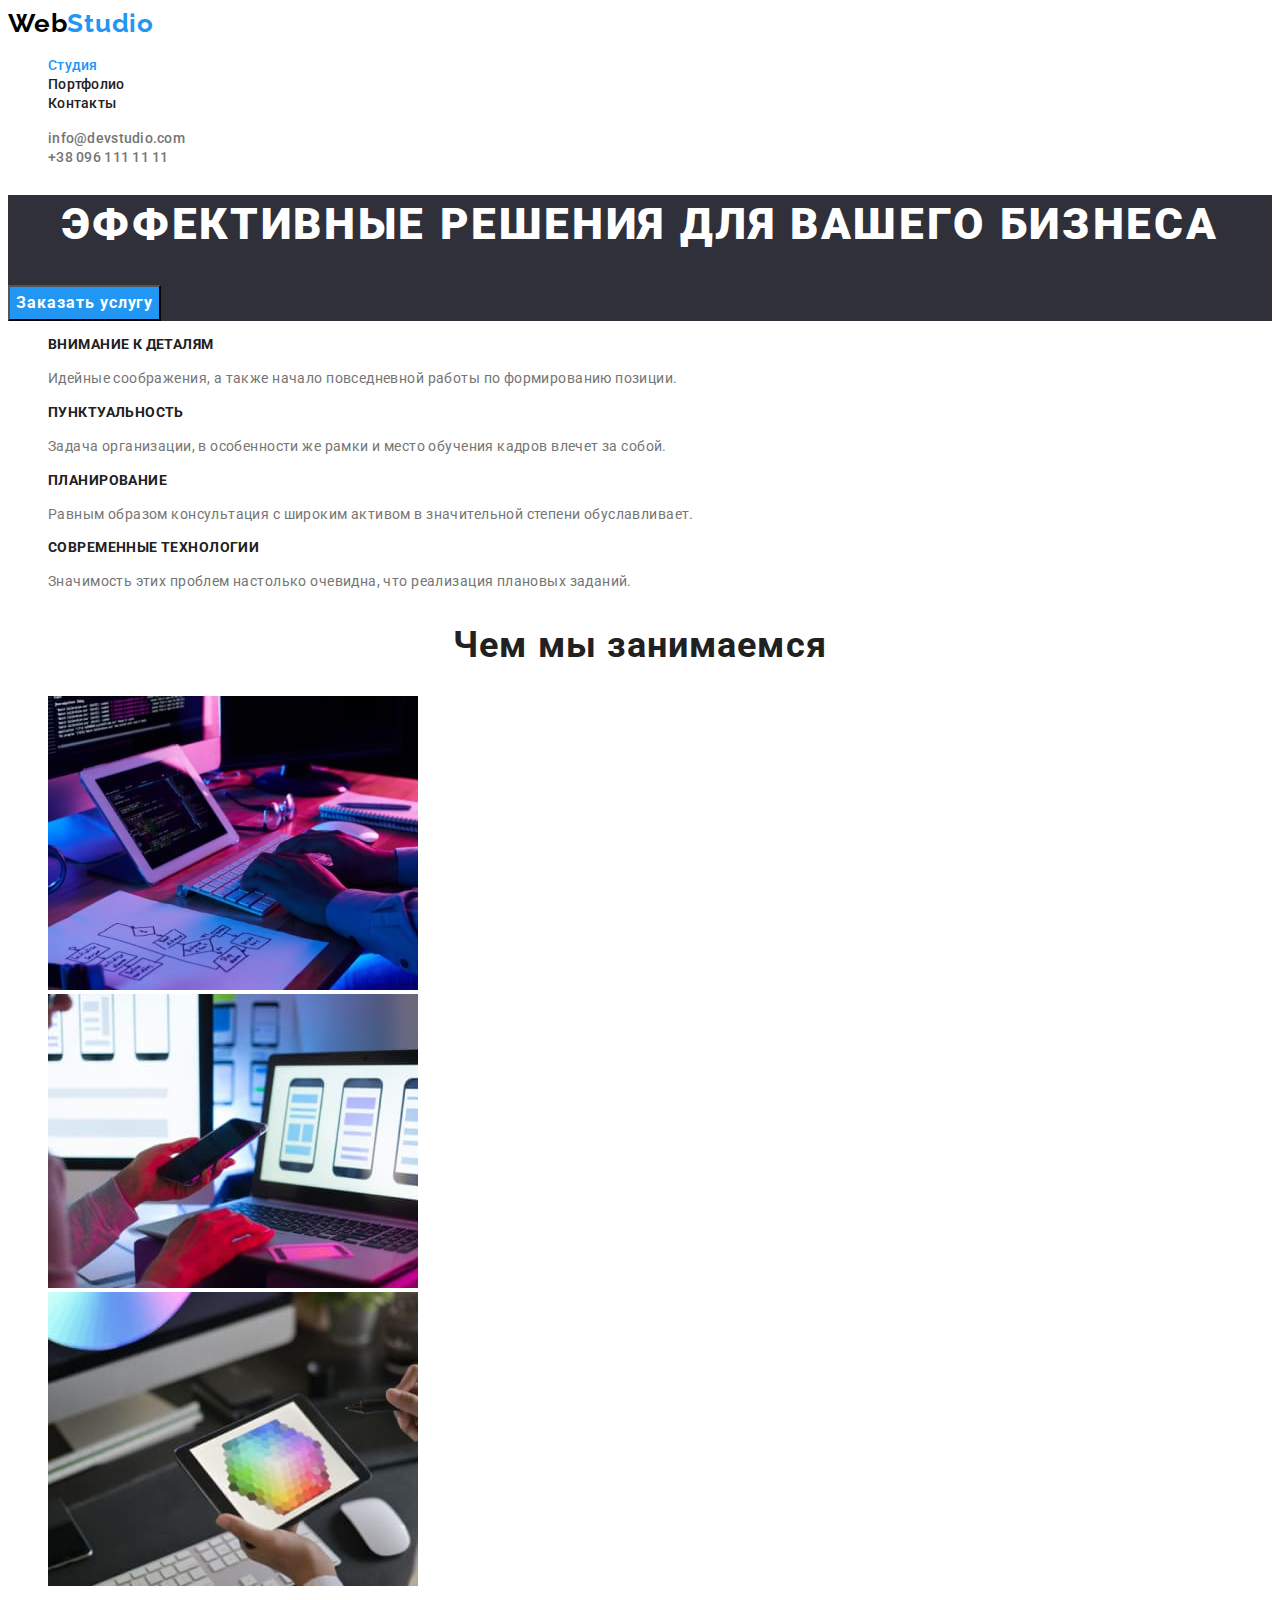
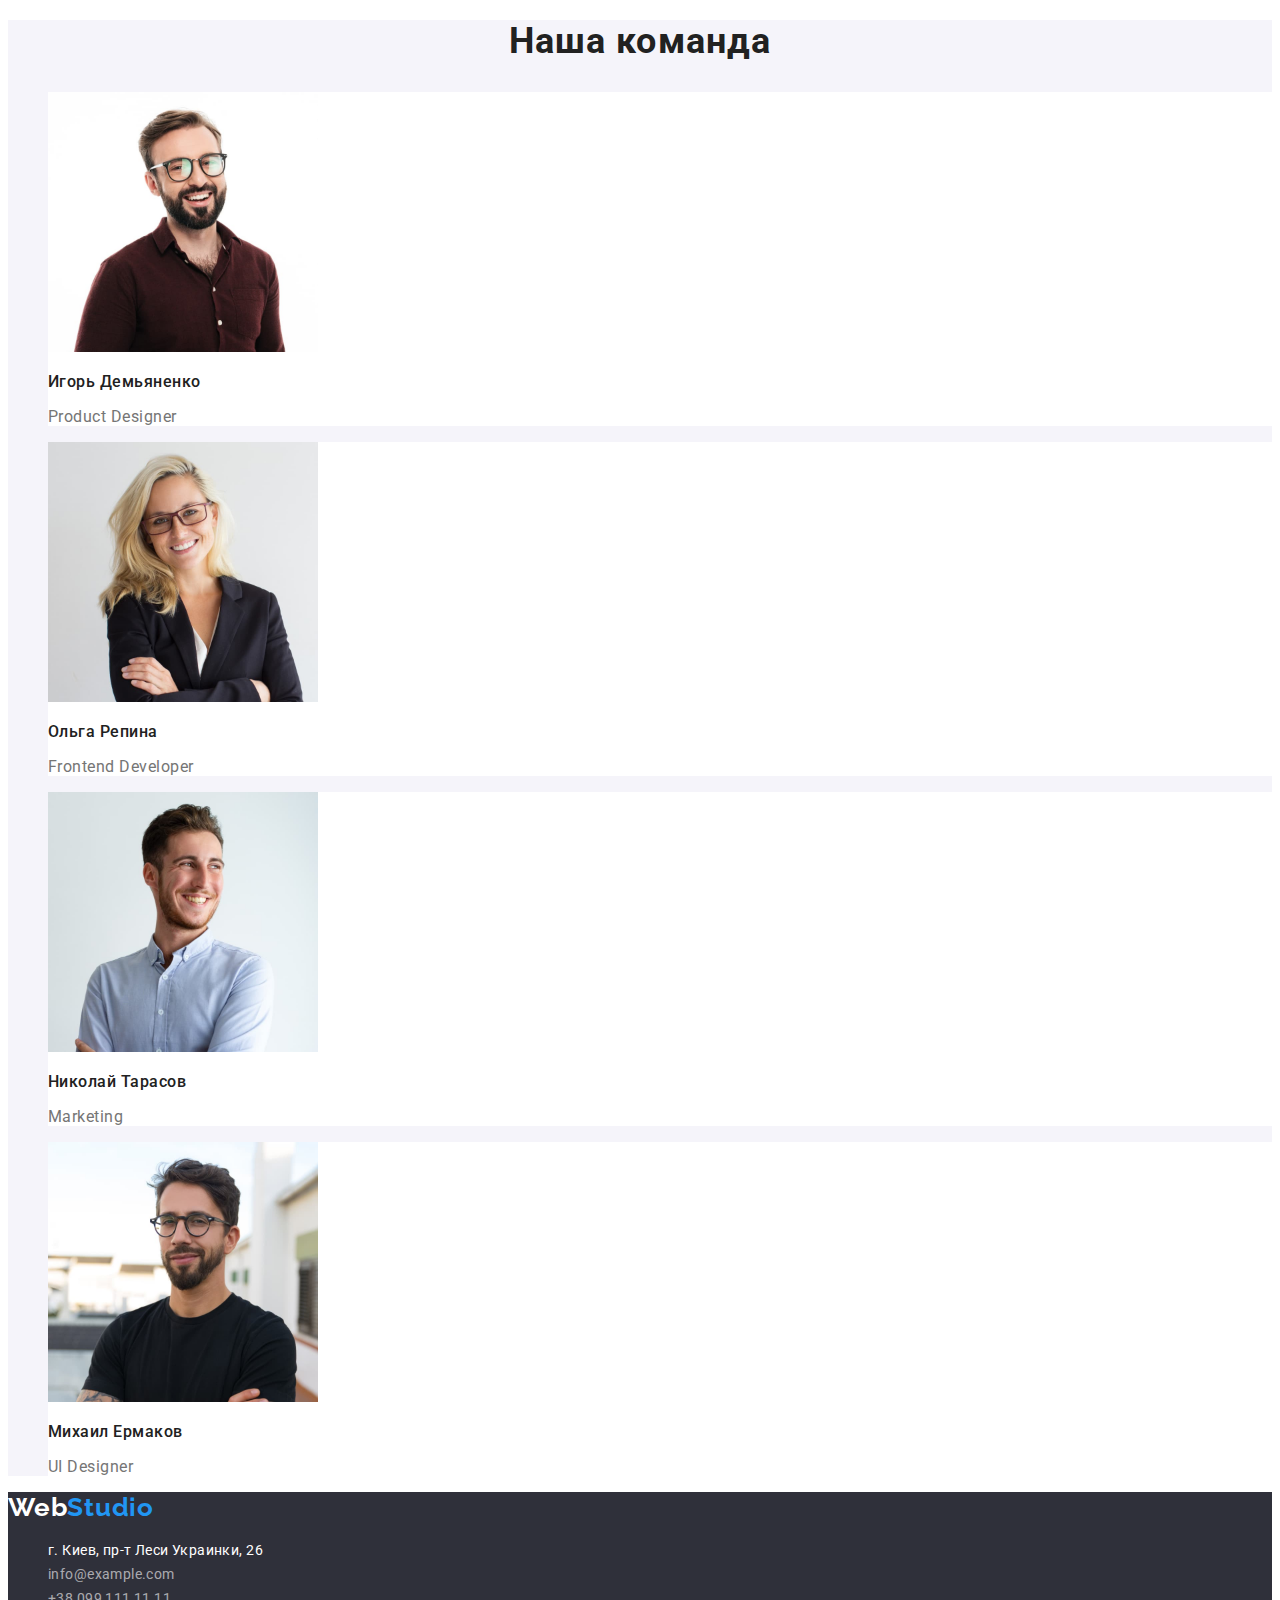
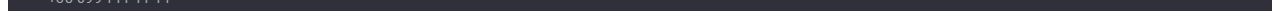
==== index.html @ 04322838 "added files from hw-02" ====
<!DOCTYPE html>
<html lang="ru">
  <head>
    <meta charset="UTF-8" />
    <meta http-equiv="X-UA-Compatible" content="IE=edge" />
    <meta name="viewport" content="width=device-width, initial-scale=1.0" />
    <title>WebStudio</title>
    <link rel="preconnect" href="https://fonts.googleapis.com" />
    <link rel="preconnect" href="https://fonts.gstatic.com" crossorigin />
    <link
      href="https://fonts.googleapis.com/css2?family=Raleway:wght@700&family=Roboto:wght@400;500;700;900&display=swap"
      rel="stylesheet"
    />
    <link rel="stylesheet" href="./css/styles.css" />
  </head>
  <body>
    <header>
      <a class="logo link" href="index.html" lang="en"
        ><span class="logo-black link">Web</span>Studio</a
      >

      <nav class="nav">
        <ul class="nav-list list">
          <li class="nav-item"><a class="nav-link link current" href="./index.html">Студия</a></li>
          <li class="nav-item"><a class="nav-link link" href="./portfolio.html">Портфолио</a></li>
          <li class="nav-item"><a class="nav-link link" href="">Контакты</a></li>
        </ul>
      </nav>

      <ul class="contacts-list list">
        <li class="contacts-item">
          <a class="contacts-link link" href="mailto:info@devstudio.com">info@devstudio.com</a>
        </li>
        <li class="contacts-item">
          <a class="contacts-link link" href="tel:+380961111111">+38 096 111 11 11</a>
        </li>
      </ul>
    </header>

    <main>
      <section class="hero">
        <h1 class="hero-title">Эффективные решения для вашего бизнеса</h1>
        <button class="hero-btn" type="button">Заказать услугу</button>
      </section>

      <section class="features">
        <h2 class="visually-hidden">В чем наша особенность</h2>
        <ul class="features-list list">
          <li class="features-item">
            <h3 class="features-item-title">Внимание к деталям</h3>
            <p class="features-item-text">
              Идейные соображения, а также начало повседневной работы по формированию позиции.
            </p>
          </li>
          <li class="features-item">
            <h3 class="features-item-title">Пунктуальность</h3>
            <p class="features-item-text">
              Задача организации, в особенности же рамки и место обучения кадров влечет за собой.
            </p>
          </li>
          <li class="features-item">
            <h3 class="features-item-title">Планирование</h3>
            <p class="features-item-text">
              Равным образом консультация с широким активом в значительной степени обуславливает.
            </p>
          </li>
          <li class="features-item">
            <h3 class="features-item-title">Современные технологии</h3>
            <p class="features-item-text">
              Значимость этих проблем настолько очевидна, что реализация плановых заданий.
            </p>
          </li>
        </ul>
      </section>

      <section class="services">
        <h2 class="services-title">Чем мы занимаемся</h2>
        <ul class="services-list list">
          <li class="services-item">
            <img
              src="./images/about/about-img-1.jpg"
              alt="Человек печатает на клавиатуре"
              width="370"
              height="294"
            />
          </li>
          <li class="services-item">
            <img
              src="./images/about/about-img-2.jpg"
              alt="Человек держит телефон"
              width="370"
              height="294"
            />
          </li>
          <li class="services-item">
            <img
              src="./images/about/about-img-3.jpg"
              alt="Человек держит планшет"
              width="370"
              height="294"
            />
          </li>
        </ul>
      </section>

      <section class="team">
        <h2 class="team-title">Наша команда</h2>
        <ul class="team-list list">
          <li class="team-item">
            <img src="./images/team/team-img-1.jpg" alt="Парень в очках" width="270" height="260" />
            <h3 class="team-subtitle">Игорь Демьяненко</h3>
            <p class="team-text" lang="en">Product Designer</p>
          </li>
          <li class="team-item">
            <img
              src="./images/team/team-img-2.jpg"
              alt="Девушка в очках"
              width="270"
              height="260"
            />
            <h3 class="team-subtitle">Ольга Репина</h3>
            <p class="team-text" lang="en">Frontend Developer</p>
          </li>
          <li class="team-item">
            <img
              src="./images/team/team-img-3.jpg"
              alt="Парень без очков"
              width="270"
              height="260"
            />
            <h3 class="team-subtitle">Николай Тарасов</h3>
            <p class="team-text" lang="en">Marketing</p>
          </li>
          <li class="team-item">
            <img
              src="./images/team/team-img-4.jpg"
              alt="Другой парень в очках"
              width="270"
              height="260"
            />
            <h3 class="team-subtitle">Михаил Ермаков</h3>
            <p class="team-text" lang="en">UI Designer</p>
          </li>
        </ul>
      </section>
    </main>

    <footer class="footer">
      <a class="logo link" href="index.html" lang="en"><span class="logo-white">Web</span>Studio</a>
      <address class="address">
        <ul class="address-list list">
          <li class="address-item">
            <a
              class="address-link link"
              href="https://goo.gl/maps/QAGM4faHn3Rg2UBT6"
              target="_blank"
              rel="noopener noreferrer nofollow"
              >г. Киев, пр-т Леси Украинки, 26</a
            >
          </li>
          <li class="address-item">
            <a class="address-link link" href="mailto:info@example.com">info@example.com</a>
          </li>
          <li class="address-item">
            <a class="address-link link" href="tel:+380991111111">+38 099 111 11 11</a>
          </li>
        </ul>
      </address>
    </footer>
  </body>
</html>
---- css/styles.css ----
:root {
  --title-color: #212121;
  --hero-title-color: #fff;
  --text-color: #757575;
  --text-color-secondary: #fff;
  --primary-bcg-color: #fff;
  --accent-color: #2196f3;
}

body {
  font-family: 'Roboto', sans-serif;
  color: var(--title-color);
  background-color: var(--primary-bcg-color);
}

.list {
  list-style: none;
}

.link {
  text-decoration: none;
}

.visually-hidden {
  position: absolute;
  white-space: nowrap;
  width: 1px;
  height: 1px;
  overflow: hidden;
  border: 0;
  padding: 0;
  clip: rect(0 0 0 0);
  clip-path: inset(50%);
  margin: -1px;
}

/* -----------------HEADER----------------- */

.logo {
  font-family: 'Raleway', sans-serif;
  font-weight: 700;
  font-size: 26px;
  line-height: 1.19;
  letter-spacing: 0.03em;
  color: #2196f3;
}

.logo-black {
  color: #000;
}

.nav-link {
  font-weight: 500;
  font-size: 14px;
  line-height: 1.14;
  letter-spacing: 0.02em;
  color: var(--title-color);
}

.nav-link.current {
  color: var(--accent-color);
}

.contacts-link {
  font-weight: 500;
  font-size: 14px;
  line-height: 1.14;
  letter-spacing: 0.02em;
  color: var(--text-color);
}

.nav-link:hover,
.nav-link:focus,
.contacts-link:hover,
.contacts-link:focus {
  color: var(--accent-color);
}

/* -----------------HERO----------------- */

.hero {
  background-color: #2f303a;
}

.hero-title {
  font-weight: 900;
  font-size: 44px;
  line-height: 1.36;
  text-align: center;
  letter-spacing: 0.06em;
  text-transform: uppercase;
  color: var(--hero-title-color);
}

.hero-btn {
  font-family: inherit;
  font-weight: 700;
  font-size: 16px;
  line-height: 1.88;
  letter-spacing: 0.06em;
  color: var(--text-color-secondary);
  background-color: var(--accent-color);
  cursor: pointer;
}

.hero-btn:hover,
.hero-btn:focus {
  background-color: #188ce8;
}

/* -----------------FEATURES----------------- */

.features-item-title {
  font-size: 14px;
  line-height: 1.14;
  letter-spacing: 0.03em;
  text-transform: uppercase;
  color: var(--title-color);
}

.features-item-text {
  font-size: 14px;
  line-height: 1.71;
  letter-spacing: 0.03em;
  color: var(--text-color);
}

/* -----------------SERVICES & TEAM----------------- */

.services-title,
.team-title {
  font-size: 36px;
  line-height: 1.17;
  text-align: center;
  letter-spacing: 0.03em;
  color: var(--title-color);
}

.team {
  background-color: #f5f4fa;
}

.team-item {
  background-color: var(--primary-bcg-color);
}

.team-subtitle {
  font-weight: 500;
  font-size: 16px;
  line-height: 1.19;
  letter-spacing: 0.03em;
  color: var(--title-color);
}

.team-text {
  font-weight: 400;
  font-size: 16px;
  line-height: 1.19;
  letter-spacing: 0.03em;
  color: var(--text-color);
}

/* -----------------PORTFOLIO----------------- */

.portfolio-btn {
  font-family: inherit;
  font-weight: 500;
  font-size: 16px;
  line-height: 1.63;
  text-align: center;
  letter-spacing: 0.03em;
  color: #212121;
  background-color: #f5f4fa;
  cursor: pointer;
}

.portfolio-btn:hover,
.portfolio-btn:focus {
  color: var(--text-color-secondary);
  background-color: var(--accent-color);
}

.portfolio-cards-title {
  font-size: 18px;
  line-height: 2;
  letter-spacing: 0.06em;
  color: var(--title-color);
}

.portfolio-cards-text {
  font-size: 16px;
  line-height: 1.88;
  letter-spacing: 0.03em;
  color: var(--text-color);
}

/* -----------------FOOTER----------------- */

.logo-white {
  color: #fff;
}

.footer {
  background-color: #2f303a;
}

.address-link[target] {
  color: var(--text-color-secondary);
}

.address-link {
  font-style: normal;
  font-weight: 400;
  font-size: 14px;
  line-height: 1.71;
  letter-spacing: 0.03em;
  color: rgba(255, 255, 255, 0.6);
}

.address-link:hover,
.address-link:focus {
  color: var(--accent-color);
}
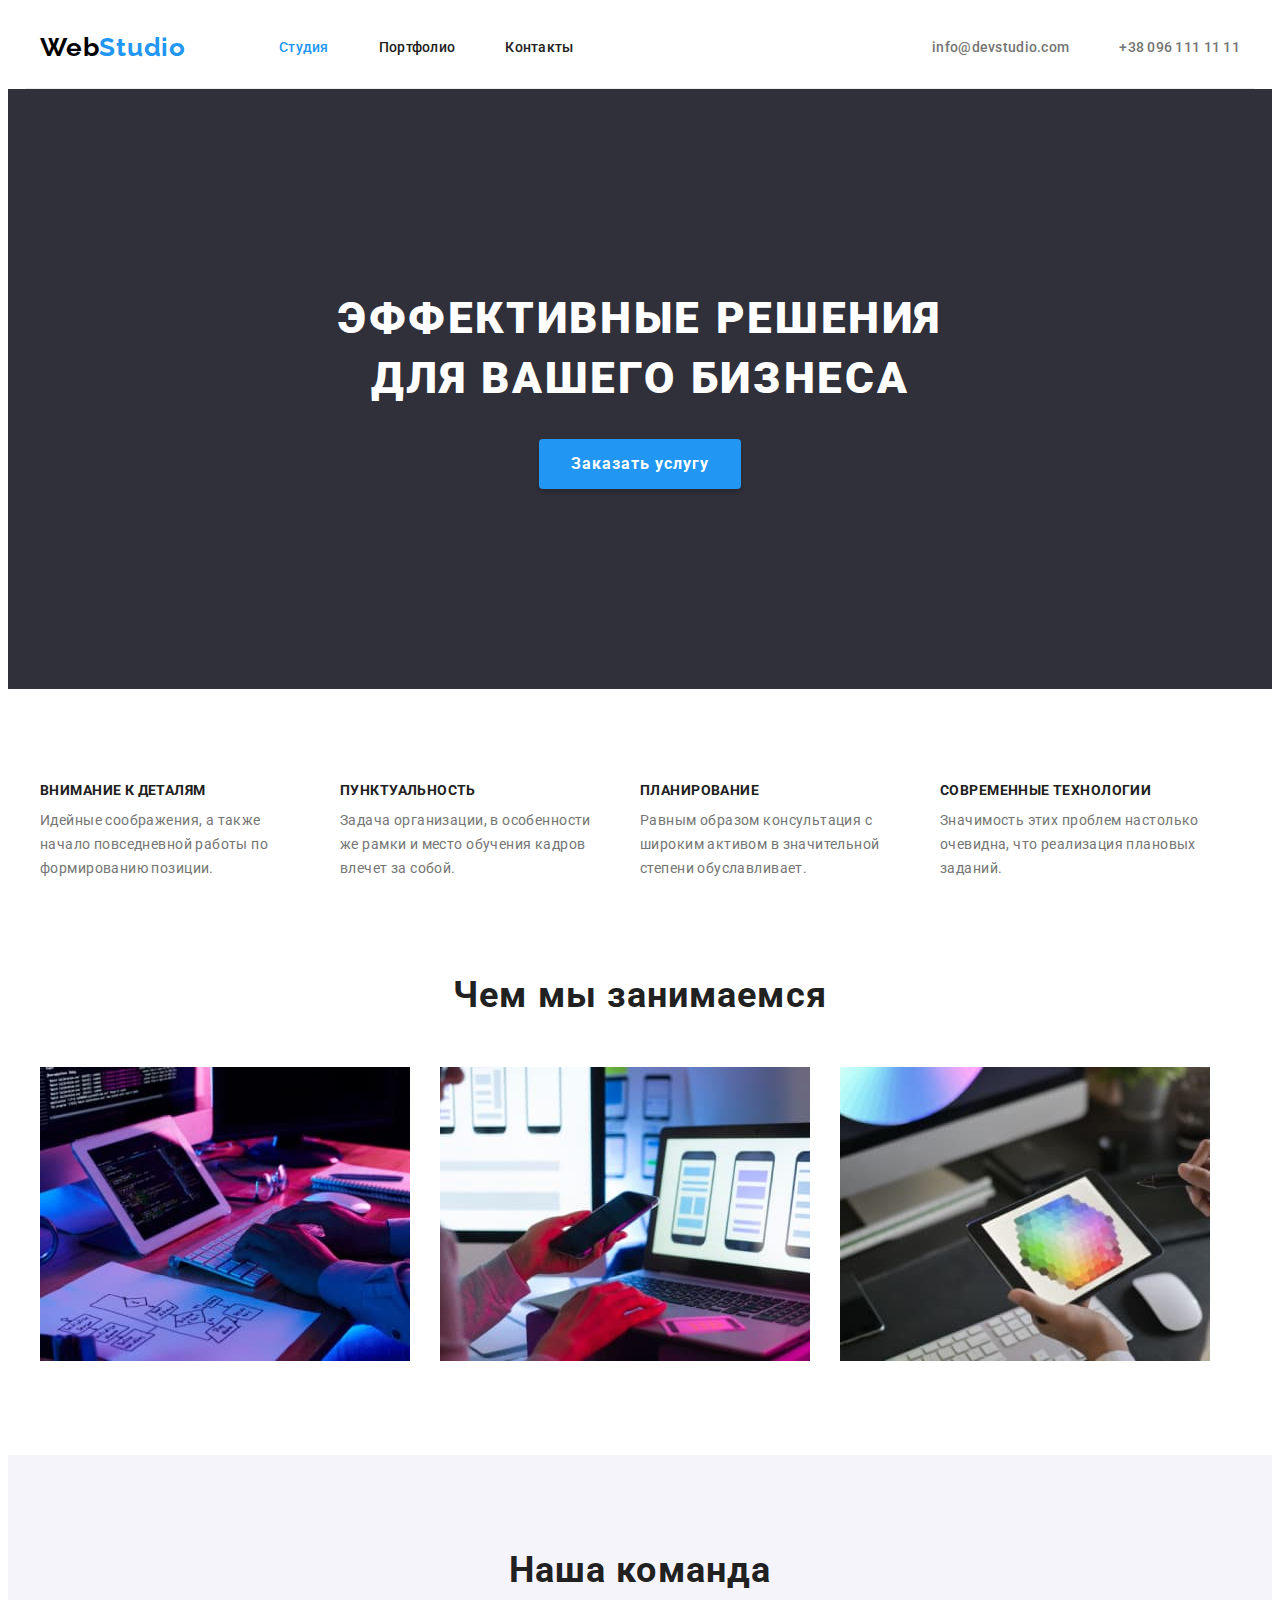
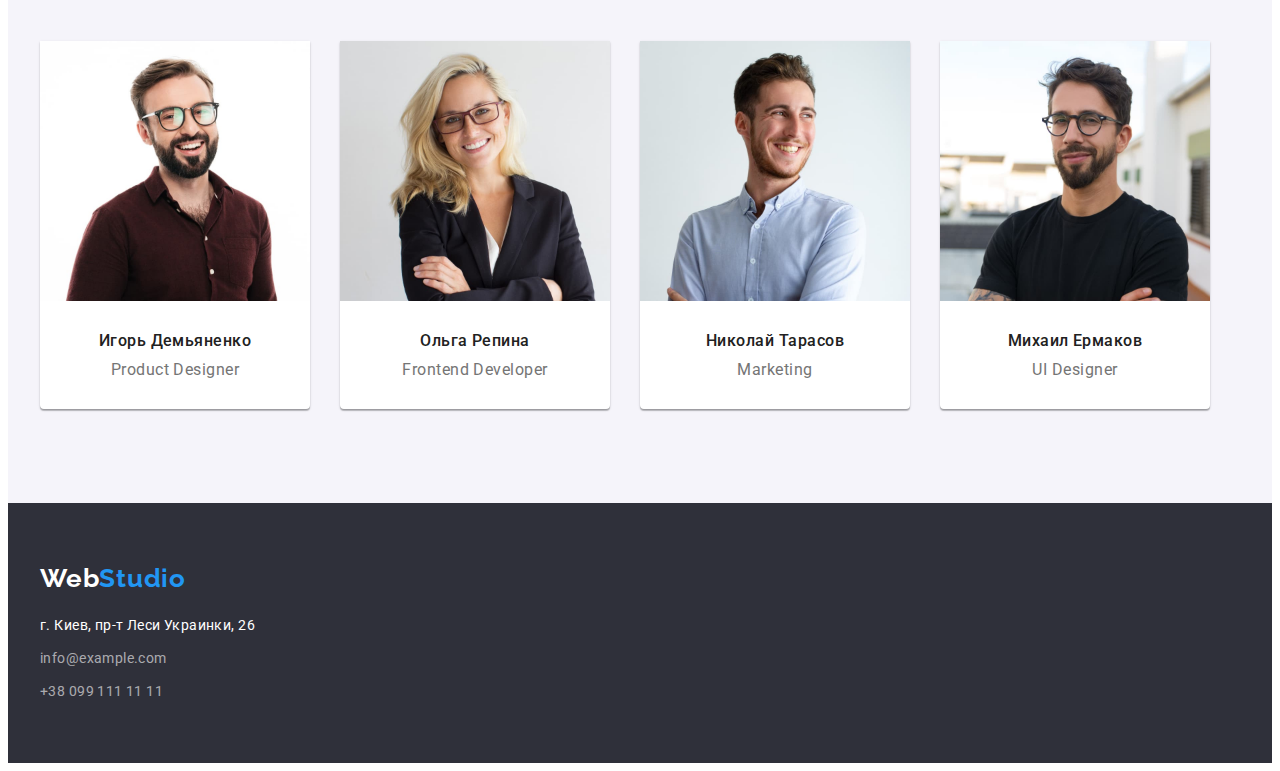
==== commit a6f81fd2: "edited html & css + added flexboxes" ====
--- a/index.html
+++ b/index.html
@@ -11,161 +11,189 @@
       href="https://fonts.googleapis.com/css2?family=Raleway:wght@700&family=Roboto:wght@400;500;700;900&display=swap"
       rel="stylesheet"
     />
+    <link
+      rel="stylesheet"
+      href="https://cdnjs.cloudflare.com/ajax/libs/modern-normalize/1.1.0/modern-normalize.min.css"
+      integrity="sha512-wpPYUAdjBVSE4KJnH1VR1HeZfpl1ub8YT/NKx4PuQ5NmX2tKuGu6U/JRp5y+Y8XG2tV+wKQpNHVUX03MfMFn9Q=="
+      crossorigin="anonymous"
+      referrerpolicy="no-referrer"
+    />
     <link rel="stylesheet" href="./css/styles.css" />
   </head>
   <body>
     <header>
-      <a class="logo link" href="index.html" lang="en"
-        ><span class="logo-black link">Web</span>Studio</a
-      >
+      <div class="container header">
+        <a class="logo link" href="index.html" lang="en"
+          ><span class="logo-black link">Web</span>Studio</a
+        >
 
-      <nav class="nav">
-        <ul class="nav-list list">
-          <li class="nav-item"><a class="nav-link link current" href="./index.html">Студия</a></li>
-          <li class="nav-item"><a class="nav-link link" href="./portfolio.html">Портфолио</a></li>
-          <li class="nav-item"><a class="nav-link link" href="">Контакты</a></li>
+        <nav class="nav">
+          <ul class="nav-list list">
+            <li class="nav-item">
+              <a class="nav-link link current" href="./index.html">Студия</a>
+            </li>
+            <li class="nav-item"><a class="nav-link link" href="./portfolio.html">Портфолио</a></li>
+            <li class="nav-item"><a class="nav-link link" href="">Контакты</a></li>
+          </ul>
+        </nav>
+
+        <ul class="contacts-list list">
+          <li class="contacts-item">
+            <a class="contacts-link link" href="mailto:info@devstudio.com">info@devstudio.com</a>
+          </li>
+          <li class="contacts-item">
+            <a class="contacts-link link" href="tel:+380961111111">+38 096 111 11 11</a>
+          </li>
         </ul>
-      </nav>
-
-      <ul class="contacts-list list">
-        <li class="contacts-item">
-          <a class="contacts-link link" href="mailto:info@devstudio.com">info@devstudio.com</a>
-        </li>
-        <li class="contacts-item">
-          <a class="contacts-link link" href="tel:+380961111111">+38 096 111 11 11</a>
-        </li>
-      </ul>
+      </div>
     </header>
 
     <main>
       <section class="hero">
-        <h1 class="hero-title">Эффективные решения для вашего бизнеса</h1>
-        <button class="hero-btn" type="button">Заказать услугу</button>
+        <div class="container hero-container">
+          <h1 class="hero-title">Эффективные решения для вашего бизнеса</h1>
+          <button class="hero-btn" type="button">Заказать услугу</button>
+        </div>
       </section>
 
-      <section class="features">
-        <h2 class="visually-hidden">В чем наша особенность</h2>
-        <ul class="features-list list">
-          <li class="features-item">
-            <h3 class="features-item-title">Внимание к деталям</h3>
-            <p class="features-item-text">
-              Идейные соображения, а также начало повседневной работы по формированию позиции.
-            </p>
-          </li>
-          <li class="features-item">
-            <h3 class="features-item-title">Пунктуальность</h3>
-            <p class="features-item-text">
-              Задача организации, в особенности же рамки и место обучения кадров влечет за собой.
-            </p>
-          </li>
-          <li class="features-item">
-            <h3 class="features-item-title">Планирование</h3>
-            <p class="features-item-text">
-              Равным образом консультация с широким активом в значительной степени обуславливает.
-            </p>
-          </li>
-          <li class="features-item">
-            <h3 class="features-item-title">Современные технологии</h3>
-            <p class="features-item-text">
-              Значимость этих проблем настолько очевидна, что реализация плановых заданий.
-            </p>
-          </li>
-        </ul>
+      <section class="features section">
+        <div class="container">
+          <h2 class="visually-hidden title">В чем наша особенность</h2>
+          <ul class="features-list list">
+            <li class="features-item">
+              <h3 class="features-item-title">Внимание к деталям</h3>
+              <p class="features-item-text">
+                Идейные соображения, а также начало повседневной работы по формированию позиции.
+              </p>
+            </li>
+            <li class="features-item">
+              <h3 class="features-item-title">Пунктуальность</h3>
+              <p class="features-item-text">
+                Задача организации, в особенности же рамки и место обучения кадров влечет за собой.
+              </p>
+            </li>
+            <li class="features-item">
+              <h3 class="features-item-title">Планирование</h3>
+              <p class="features-item-text">
+                Равным образом консультация с широким активом в значительной степени обуславливает.
+              </p>
+            </li>
+            <li class="features-item">
+              <h3 class="features-item-title">Современные технологии</h3>
+              <p class="features-item-text">
+                Значимость этих проблем настолько очевидна, что реализация плановых заданий.
+              </p>
+            </li>
+          </ul>
+        </div>
       </section>
 
-      <section class="services">
-        <h2 class="services-title">Чем мы занимаемся</h2>
-        <ul class="services-list list">
-          <li class="services-item">
-            <img
-              src="./images/about/about-img-1.jpg"
-              alt="Человек печатает на клавиатуре"
-              width="370"
-              height="294"
-            />
-          </li>
-          <li class="services-item">
-            <img
-              src="./images/about/about-img-2.jpg"
-              alt="Человек держит телефон"
-              width="370"
-              height="294"
-            />
-          </li>
-          <li class="services-item">
-            <img
-              src="./images/about/about-img-3.jpg"
-              alt="Человек держит планшет"
-              width="370"
-              height="294"
-            />
-          </li>
-        </ul>
+      <section class="services section">
+        <div class="container">
+          <h2 class="services-title title">Чем мы занимаемся</h2>
+          <ul class="services-list list">
+            <li class="services-item">
+              <img
+                src="./images/about/about-img-1.jpg"
+                alt="Человек печатает на клавиатуре"
+                width="370"
+                height="294"
+              />
+            </li>
+            <li class="services-item">
+              <img
+                src="./images/about/about-img-2.jpg"
+                alt="Человек держит телефон"
+                width="370"
+                height="294"
+              />
+            </li>
+            <li class="services-item">
+              <img
+                src="./images/about/about-img-3.jpg"
+                alt="Человек держит планшет"
+                width="370"
+                height="294"
+              />
+            </li>
+          </ul>
+        </div>
       </section>
 
-      <section class="team">
-        <h2 class="team-title">Наша команда</h2>
-        <ul class="team-list list">
-          <li class="team-item">
-            <img src="./images/team/team-img-1.jpg" alt="Парень в очках" width="270" height="260" />
-            <h3 class="team-subtitle">Игорь Демьяненко</h3>
-            <p class="team-text" lang="en">Product Designer</p>
-          </li>
-          <li class="team-item">
-            <img
-              src="./images/team/team-img-2.jpg"
-              alt="Девушка в очках"
-              width="270"
-              height="260"
-            />
-            <h3 class="team-subtitle">Ольга Репина</h3>
-            <p class="team-text" lang="en">Frontend Developer</p>
-          </li>
-          <li class="team-item">
-            <img
-              src="./images/team/team-img-3.jpg"
-              alt="Парень без очков"
-              width="270"
-              height="260"
-            />
-            <h3 class="team-subtitle">Николай Тарасов</h3>
-            <p class="team-text" lang="en">Marketing</p>
-          </li>
-          <li class="team-item">
-            <img
-              src="./images/team/team-img-4.jpg"
-              alt="Другой парень в очках"
-              width="270"
-              height="260"
-            />
-            <h3 class="team-subtitle">Михаил Ермаков</h3>
-            <p class="team-text" lang="en">UI Designer</p>
-          </li>
-        </ul>
+      <section class="team section">
+        <div class="container">
+          <h2 class="team-title title">Наша команда</h2>
+          <ul class="team-list list">
+            <li class="team-item">
+              <img
+                src="./images/team/team-img-1.jpg"
+                alt="Парень в очках"
+                width="270"
+                height="260"
+              />
+              <h3 class="team-subtitle">Игорь Демьяненко</h3>
+              <p class="team-text" lang="en">Product Designer</p>
+            </li>
+            <li class="team-item">
+              <img
+                src="./images/team/team-img-2.jpg"
+                alt="Девушка в очках"
+                width="270"
+                height="260"
+              />
+              <h3 class="team-subtitle">Ольга Репина</h3>
+              <p class="team-text" lang="en">Frontend Developer</p>
+            </li>
+            <li class="team-item">
+              <img
+                src="./images/team/team-img-3.jpg"
+                alt="Парень без очков"
+                width="270"
+                height="260"
+              />
+              <h3 class="team-subtitle">Николай Тарасов</h3>
+              <p class="team-text" lang="en">Marketing</p>
+            </li>
+            <li class="team-item">
+              <img
+                src="./images/team/team-img-4.jpg"
+                alt="Другой парень в очках"
+                width="270"
+                height="260"
+              />
+              <h3 class="team-subtitle">Михаил Ермаков</h3>
+              <p class="team-text" lang="en">UI Designer</p>
+            </li>
+          </ul>
+        </div>
       </section>
     </main>
 
     <footer class="footer">
-      <a class="logo link" href="index.html" lang="en"><span class="logo-white">Web</span>Studio</a>
-      <address class="address">
-        <ul class="address-list list">
-          <li class="address-item">
-            <a
-              class="address-link link"
-              href="https://goo.gl/maps/QAGM4faHn3Rg2UBT6"
-              target="_blank"
-              rel="noopener noreferrer nofollow"
-              >г. Киев, пр-т Леси Украинки, 26</a
-            >
-          </li>
-          <li class="address-item">
-            <a class="address-link link" href="mailto:info@example.com">info@example.com</a>
-          </li>
-          <li class="address-item">
-            <a class="address-link link" href="tel:+380991111111">+38 099 111 11 11</a>
-          </li>
-        </ul>
-      </address>
+      <div class="container">
+        <a class="logo link" href="index.html" lang="en"
+          ><span class="logo-white">Web</span>Studio</a
+        >
+        <address class="address">
+          <ul class="address-list list">
+            <li class="address-item">
+              <a
+                class="address-link link"
+                href="https://goo.gl/maps/QAGM4faHn3Rg2UBT6"
+                target="_blank"
+                rel="noopener noreferrer nofollow"
+                >г. Киев, пр-т Леси Украинки, 26</a
+              >
+            </li>
+            <li class="address-item">
+              <a class="address-link link" href="mailto:info@example.com">info@example.com</a>
+            </li>
+            <li class="address-item">
+              <a class="address-link link" href="tel:+380991111111">+38 099 111 11 11</a>
+            </li>
+          </ul>
+        </address>
+      </div>
     </footer>
   </body>
 </html>
--- a/css/styles.css
+++ b/css/styles.css
@@ -13,12 +13,45 @@
   background-color: var(--primary-bcg-color);
 }
 
+h1,
+h2,
+h3,
+h4,
+h5,
+h6,
+p {
+  margin: 0;
+}
+
+ul {
+  margin: 0;
+  padding-left: 0;
+}
+
+button {
+  cursor: pointer;
+}
+
 .list {
   list-style: none;
+  margin: 0;
+  padding: 0;
+}
+
+img {
+  display: block;
 }
 
 .link {
   text-decoration: none;
+}
+
+.title {
+  font-size: 36px;
+  line-height: 1.17;
+  text-align: center;
+  letter-spacing: 0.03em;
+  color: var(--title-color);
 }
 
 .visually-hidden {
@@ -34,7 +67,24 @@
   margin: -1px;
 }
 
+.container {
+  width: 1200px;
+  padding-left: 15px;
+  padding-right: 15px;
+  margin: 0 auto;
+}
+
+.section {
+  padding-top: 94px;
+  padding-bottom: 94px;
+}
 /* -----------------HEADER----------------- */
+
+.header {
+  display: flex;
+  align-items: center;
+  border-bottom: 1px solid #ececec;
+}
 
 .logo {
   font-family: 'Raleway', sans-serif;
@@ -44,12 +94,31 @@
   letter-spacing: 0.03em;
   color: #2196f3;
 }
-
 .logo-black {
   color: #000;
 }
+header .logo {
+  margin-right: 93px;
+  padding-top: 24px;
+  padding-bottom: 25px;
+}
+
+.nav-list {
+  display: flex;
+}
+
+.nav-item {
+  margin-right: 50px;
+}
+.nav-item:last-child {
+  margin-right: 0;
+}
 
 .nav-link {
+  display: block;
+  padding-top: 32px;
+  padding-bottom: 32px;
+
   font-weight: 500;
   font-size: 14px;
   line-height: 1.14;
@@ -61,7 +130,23 @@
   color: var(--accent-color);
 }
 
+.contacts-list {
+  display: flex;
+  margin-left: auto;
+}
+
+.contacts-item {
+  margin-right: 50px;
+}
+.contacts-item:last-child {
+  margin-right: 0;
+}
+
 .contacts-link {
+  display: block;
+  padding-top: 32px;
+  padding-bottom: 32px;
+
   font-weight: 500;
   font-size: 14px;
   line-height: 1.14;
@@ -82,7 +167,18 @@
   background-color: #2f303a;
 }
 
+.hero-container {
+  display: flex;
+  flex-direction: column;
+  align-items: center;
+  padding-top: 200px;
+  padding-bottom: 200px;
+}
+
 .hero-title {
+  max-width: 696px;
+  margin-bottom: 30px;
+
   font-weight: 900;
   font-size: 44px;
   line-height: 1.36;
@@ -93,14 +189,19 @@
 }
 
 .hero-btn {
+  padding: 10px 32px;
+  border: none;
+
   font-family: inherit;
   font-weight: 700;
   font-size: 16px;
   line-height: 1.88;
   letter-spacing: 0.06em;
   color: var(--text-color-secondary);
+
   background-color: var(--accent-color);
-  cursor: pointer;
+  box-shadow: 0px 4px 4px rgba(0, 0, 0, 0.15);
+  border-radius: 4px;
 }
 
 .hero-btn:hover,
@@ -110,7 +211,25 @@
 
 /* -----------------FEATURES----------------- */
 
+.features.section {
+  padding-bottom: 0;
+}
+
+.features-list {
+  display: flex;
+}
+
+.features-item {
+  margin-right: 30px;
+  max-width: 270px;
+}
+.features-item:last-child {
+  margin-right: 0;
+}
+
 .features-item-title {
+  padding-bottom: 10px;
+
   font-size: 14px;
   line-height: 1.14;
   letter-spacing: 0.03em;
@@ -125,23 +244,47 @@
   color: var(--text-color);
 }
 
-/* -----------------SERVICES & TEAM----------------- */
-
-.services-title,
-.team-title {
-  font-size: 36px;
-  line-height: 1.17;
-  text-align: center;
-  letter-spacing: 0.03em;
-  color: var(--title-color);
-}
+/* -----------------SERVICES----------------- */
+
+.services-title {
+  margin-bottom: 50px;
+}
+
+.services-list {
+  display: flex;
+}
+
+.services-item {
+  margin-right: 30px;
+  max-width: 100%;
+}
+.services-item:last-child {
+  margin-right: 0;
+}
+
+/* -----------------TEAM----------------- */
 
 .team {
   background-color: #f5f4fa;
 }
 
+.team-title {
+  margin-bottom: 50px;
+}
+
+.team-list {
+  display: flex;
+}
+
 .team-item {
   background-color: var(--primary-bcg-color);
+  margin-right: 30px;
+  box-shadow: 0px 1px 3px rgba(0, 0, 0, 0.12), 0px 1px 1px rgba(0, 0, 0, 0.14),
+    0px 2px 1px rgba(0, 0, 0, 0.2);
+  border-radius: 0px 0px 4px 4px;
+}
+.team-item:last-child {
+  margin-right: 0;
 }
 
 .team-subtitle {
@@ -150,6 +293,9 @@
   line-height: 1.19;
   letter-spacing: 0.03em;
   color: var(--title-color);
+  text-align: center;
+  margin-top: 30px;
+  margin-bottom: 10px;
 }
 
 .team-text {
@@ -158,11 +304,30 @@
   line-height: 1.19;
   letter-spacing: 0.03em;
   color: var(--text-color);
+  text-align: center;
+  margin-bottom: 30px;
 }
 
 /* -----------------PORTFOLIO----------------- */
 
+.portfolio-list {
+  display: flex;
+  justify-content: center;
+}
+
+.portfolio-item {
+  margin-right: 8px;
+}
+.portfolio-item:last-child {
+  margin-right: 0;
+}
+
 .portfolio-btn {
+  margin-bottom: 50px;
+  padding: 6px 22px;
+  border: none;
+  border-radius: 4px;
+
   font-family: inherit;
   font-weight: 500;
   font-size: 16px;
@@ -170,17 +335,51 @@
   text-align: center;
   letter-spacing: 0.03em;
   color: #212121;
+
   background-color: #f5f4fa;
-  cursor: pointer;
+}
+
+.portfolio-btn.current {
+  box-shadow: 0px 3px 1px rgba(0, 0, 0, 0.1), 0px 1px 2px rgba(0, 0, 0, 0.08),
+    0px 2px 2px rgba(0, 0, 0, 0.12);
+
+  color: var(--text-color-secondary);
+  background-color: var(--accent-color);
 }
 
 .portfolio-btn:hover,
 .portfolio-btn:focus {
+  box-shadow: 0px 3px 1px rgba(0, 0, 0, 0.1), 0px 1px 2px rgba(0, 0, 0, 0.08),
+    0px 2px 2px rgba(0, 0, 0, 0.12);
+
   color: var(--text-color-secondary);
   background-color: var(--accent-color);
 }
 
+.portfolio-cards {
+  display: flex;
+  flex-wrap: wrap;
+}
+
+.portfolio-cards-item {
+  margin-right: 30px;
+  margin-bottom: 30px;
+}
+.portfolio-cards-item:nth-child(3n) {
+  margin-right: 0;
+}
+.portfolio-cards-item:nth-last-child(-n + 3) {
+  margin-bottom: 0;
+}
+
+.portfolio-cards-bottom {
+  border: 1px solid #eeeeee;
+  border-top: none;
+}
+
 .portfolio-cards-title {
+  padding: 20px 24px 2px;
+
   font-size: 18px;
   line-height: 2;
   letter-spacing: 0.06em;
@@ -188,6 +387,8 @@
 }
 
 .portfolio-cards-text {
+  padding: 2px 24px 20px;
+
   font-size: 16px;
   line-height: 1.88;
   letter-spacing: 0.03em;
@@ -196,12 +397,28 @@
 
 /* -----------------FOOTER----------------- */
 
+.footer {
+  background-color: #2f303a;
+}
+
 .logo-white {
   color: #fff;
 }
-
-.footer {
-  background-color: #2f303a;
+footer .logo {
+  display: inline-block;
+  padding-top: 60px;
+  padding-bottom: 20px;
+}
+
+.address-list {
+  padding-bottom: 60px;
+}
+
+.address-item {
+  margin-bottom: 9px;
+}
+.address-item:last-child {
+  margin-bottom: 0;
 }
 
 .address-link[target] {
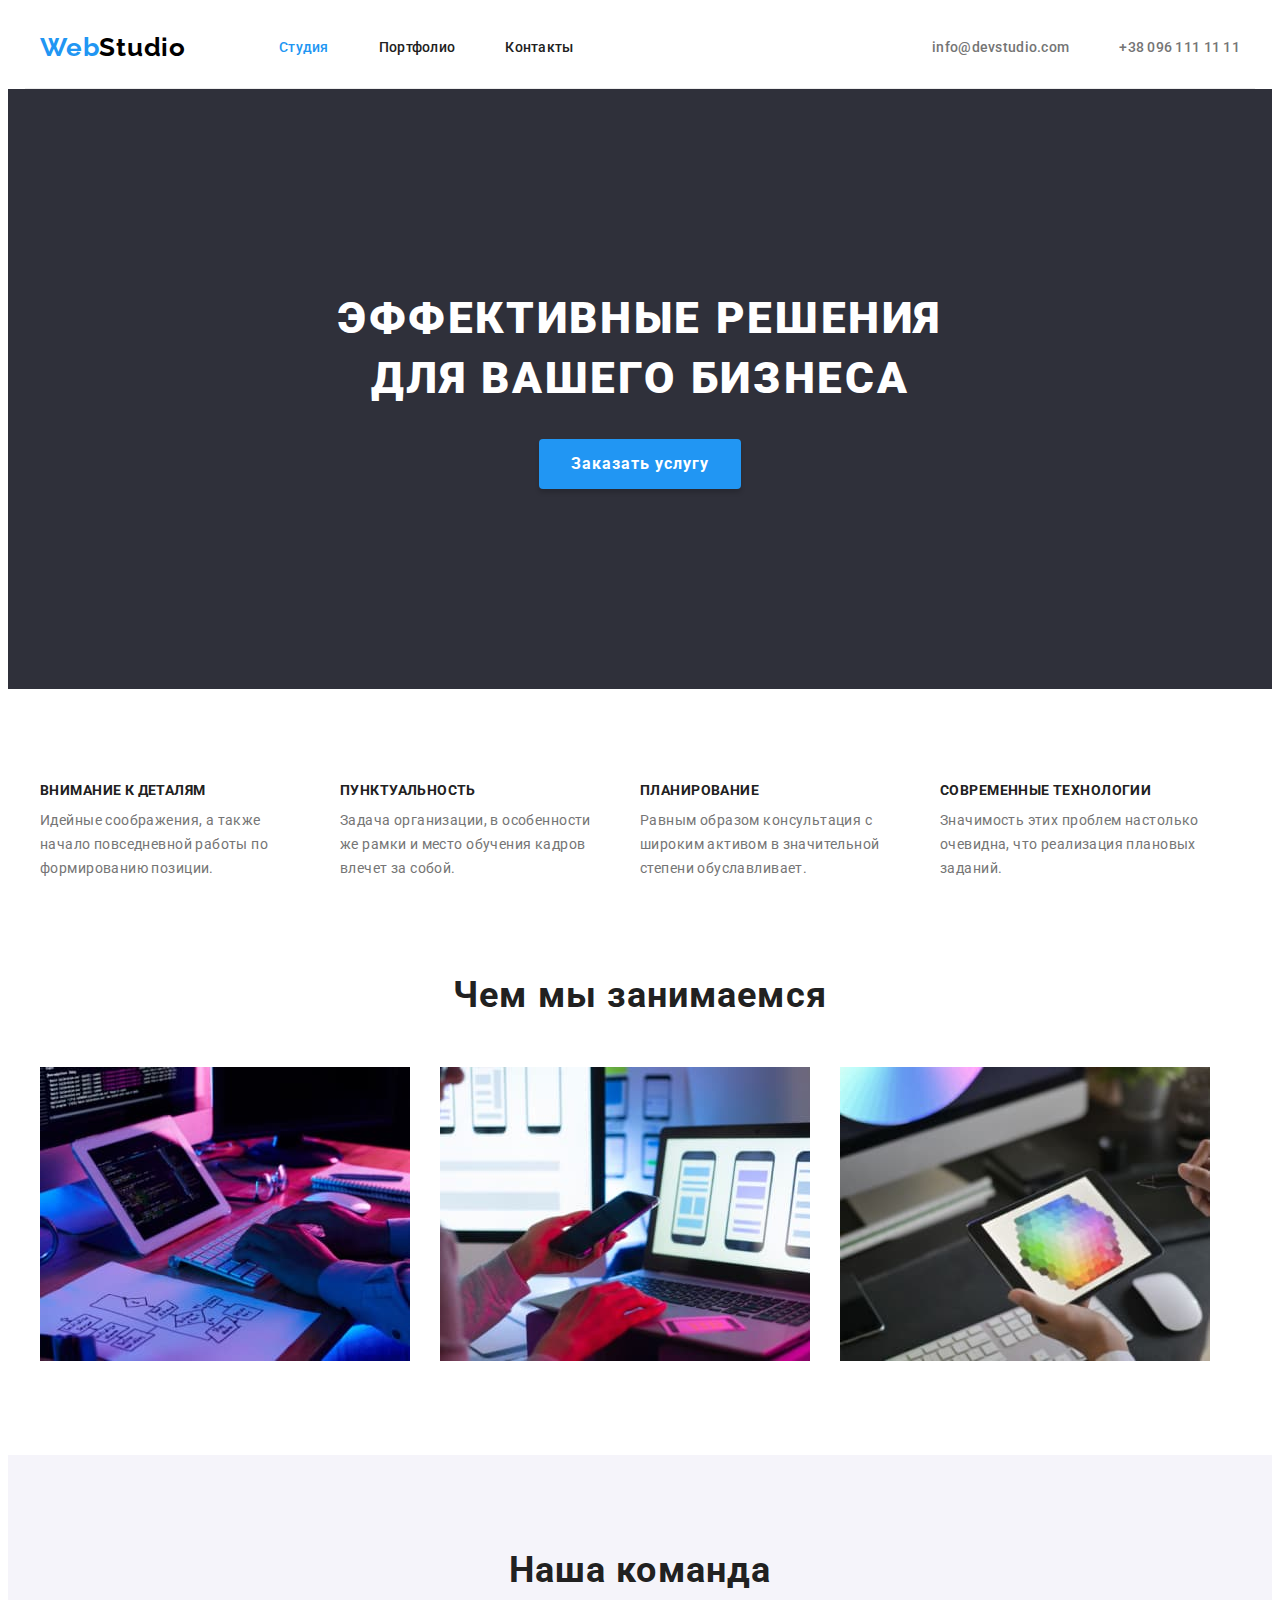
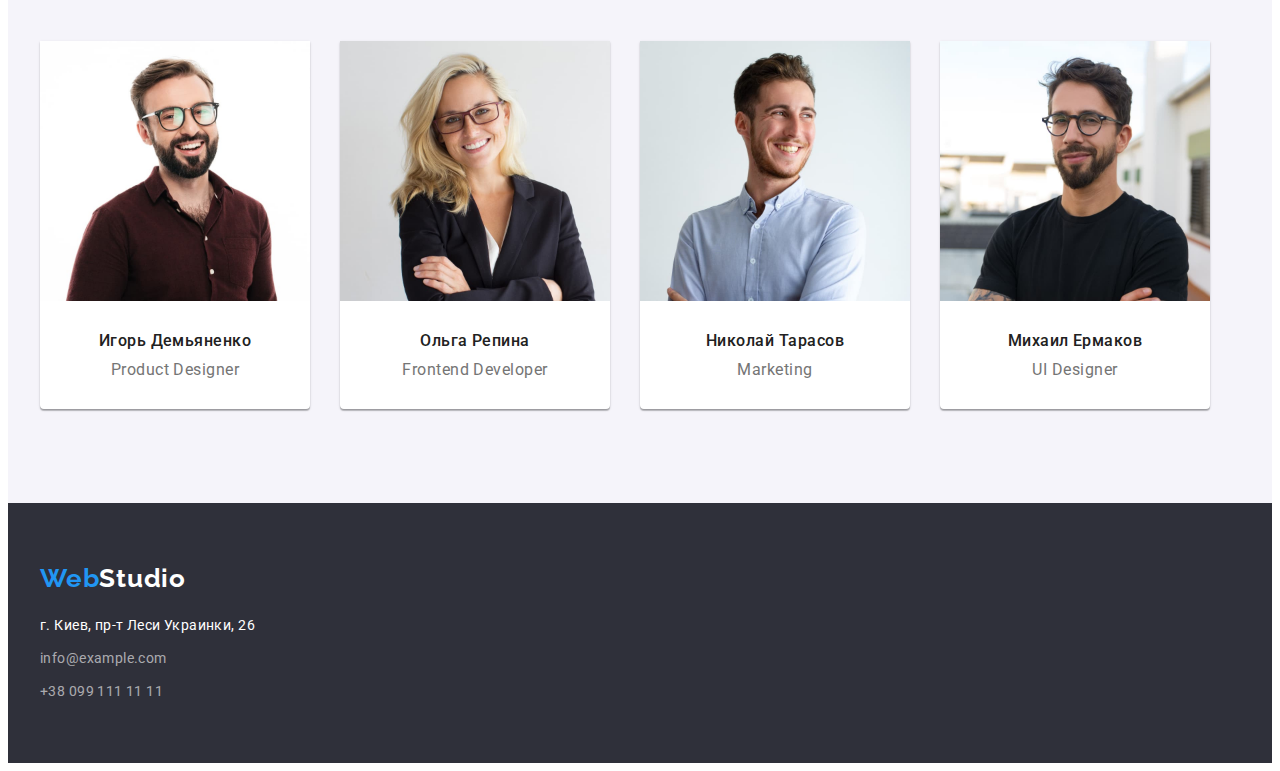
==== commit 54e74576: "updated html & css" ====
--- a/index.html
+++ b/index.html
@@ -24,7 +24,7 @@
     <header>
       <div class="container header">
         <a class="logo link" href="index.html" lang="en"
-          ><span class="logo-black link">Web</span>Studio</a
+          >Web<span class="logo-black link">Studio</span></a
         >
 
         <nav class="nav">
@@ -131,8 +131,10 @@
                 width="270"
                 height="260"
               />
-              <h3 class="team-subtitle">Игорь Демьяненко</h3>
-              <p class="team-text" lang="en">Product Designer</p>
+              <div class="team-wrapper">
+                <h3 class="team-subtitle">Игорь Демьяненко</h3>
+                <p class="team-text" lang="en">Product Designer</p>
+              </div>
             </li>
             <li class="team-item">
               <img
@@ -141,8 +143,10 @@
                 width="270"
                 height="260"
               />
-              <h3 class="team-subtitle">Ольга Репина</h3>
-              <p class="team-text" lang="en">Frontend Developer</p>
+              <div class="team-wrapper">
+                <h3 class="team-subtitle">Ольга Репина</h3>
+                <p class="team-text" lang="en">Frontend Developer</p>
+              </div>
             </li>
             <li class="team-item">
               <img
@@ -151,8 +155,10 @@
                 width="270"
                 height="260"
               />
-              <h3 class="team-subtitle">Николай Тарасов</h3>
-              <p class="team-text" lang="en">Marketing</p>
+              <div class="team-wrapper">
+                <h3 class="team-subtitle">Николай Тарасов</h3>
+                <p class="team-text" lang="en">Marketing</p>
+              </div>
             </li>
             <li class="team-item">
               <img
@@ -161,8 +167,10 @@
                 width="270"
                 height="260"
               />
-              <h3 class="team-subtitle">Михаил Ермаков</h3>
-              <p class="team-text" lang="en">UI Designer</p>
+              <div class="team-wrapper">
+                <h3 class="team-subtitle">Михаил Ермаков</h3>
+                <p class="team-text" lang="en">UI Designer</p>
+              </div>
             </li>
           </ul>
         </div>
@@ -172,7 +180,7 @@
     <footer class="footer">
       <div class="container">
         <a class="logo link" href="index.html" lang="en"
-          ><span class="logo-white">Web</span>Studio</a
+          >Web<span class="logo-white">Studio</span></a
         >
         <address class="address">
           <ul class="address-list list">
--- a/css/styles.css
+++ b/css/styles.css
@@ -40,6 +40,8 @@
 
 img {
   display: block;
+  max-width: 100%;
+  height: auto;
 }
 
 .link {
@@ -78,6 +80,7 @@
   padding-top: 94px;
   padding-bottom: 94px;
 }
+
 /* -----------------HEADER----------------- */
 
 .header {
@@ -164,6 +167,9 @@
 /* -----------------HERO----------------- */
 
 .hero {
+  padding-top: 200px;
+  padding-bottom: 200px;
+
   background-color: #2f303a;
 }
 
@@ -171,8 +177,6 @@
   display: flex;
   flex-direction: column;
   align-items: center;
-  padding-top: 200px;
-  padding-bottom: 200px;
 }
 
 .hero-title {
@@ -228,7 +232,7 @@
 }
 
 .features-item-title {
-  padding-bottom: 10px;
+  margin-bottom: 10px;
 
   font-size: 14px;
   line-height: 1.14;
@@ -287,6 +291,10 @@
   margin-right: 0;
 }
 
+.team-wrapper {
+  padding: 30px 5px;
+}
+
 .team-subtitle {
   font-weight: 500;
   font-size: 16px;
@@ -294,7 +302,6 @@
   letter-spacing: 0.03em;
   color: var(--title-color);
   text-align: center;
-  margin-top: 30px;
   margin-bottom: 10px;
 }
 
@@ -305,7 +312,6 @@
   letter-spacing: 0.03em;
   color: var(--text-color);
   text-align: center;
-  margin-bottom: 30px;
 }
 
 /* -----------------PORTFOLIO----------------- */
@@ -313,6 +319,7 @@
 .portfolio-list {
   display: flex;
   justify-content: center;
+  margin-bottom: 50px;
 }
 
 .portfolio-item {
@@ -323,7 +330,6 @@
 }
 
 .portfolio-btn {
-  margin-bottom: 50px;
   padding: 6px 22px;
   border: none;
   border-radius: 4px;
@@ -373,12 +379,13 @@
 }
 
 .portfolio-cards-bottom {
+  padding: 20px 24px;
   border: 1px solid #eeeeee;
   border-top: none;
 }
 
 .portfolio-cards-title {
-  padding: 20px 24px 2px;
+  margin-bottom: 4px;
 
   font-size: 18px;
   line-height: 2;
@@ -387,8 +394,6 @@
 }
 
 .portfolio-cards-text {
-  padding: 2px 24px 20px;
-
   font-size: 16px;
   line-height: 1.88;
   letter-spacing: 0.03em;
@@ -398,6 +403,8 @@
 /* -----------------FOOTER----------------- */
 
 .footer {
+  padding: 60px 0;
+
   background-color: #2f303a;
 }
 
@@ -406,12 +413,11 @@
 }
 footer .logo {
   display: inline-block;
-  padding-top: 60px;
-  padding-bottom: 20px;
-}
-
-.address-list {
-  padding-bottom: 60px;
+  margin-bottom: 20px;
+}
+
+.address {
+  font-style: normal;
 }
 
 .address-item {
@@ -426,8 +432,6 @@
 }
 
 .address-link {
-  font-style: normal;
-  font-weight: 400;
   font-size: 14px;
   line-height: 1.71;
   letter-spacing: 0.03em;
